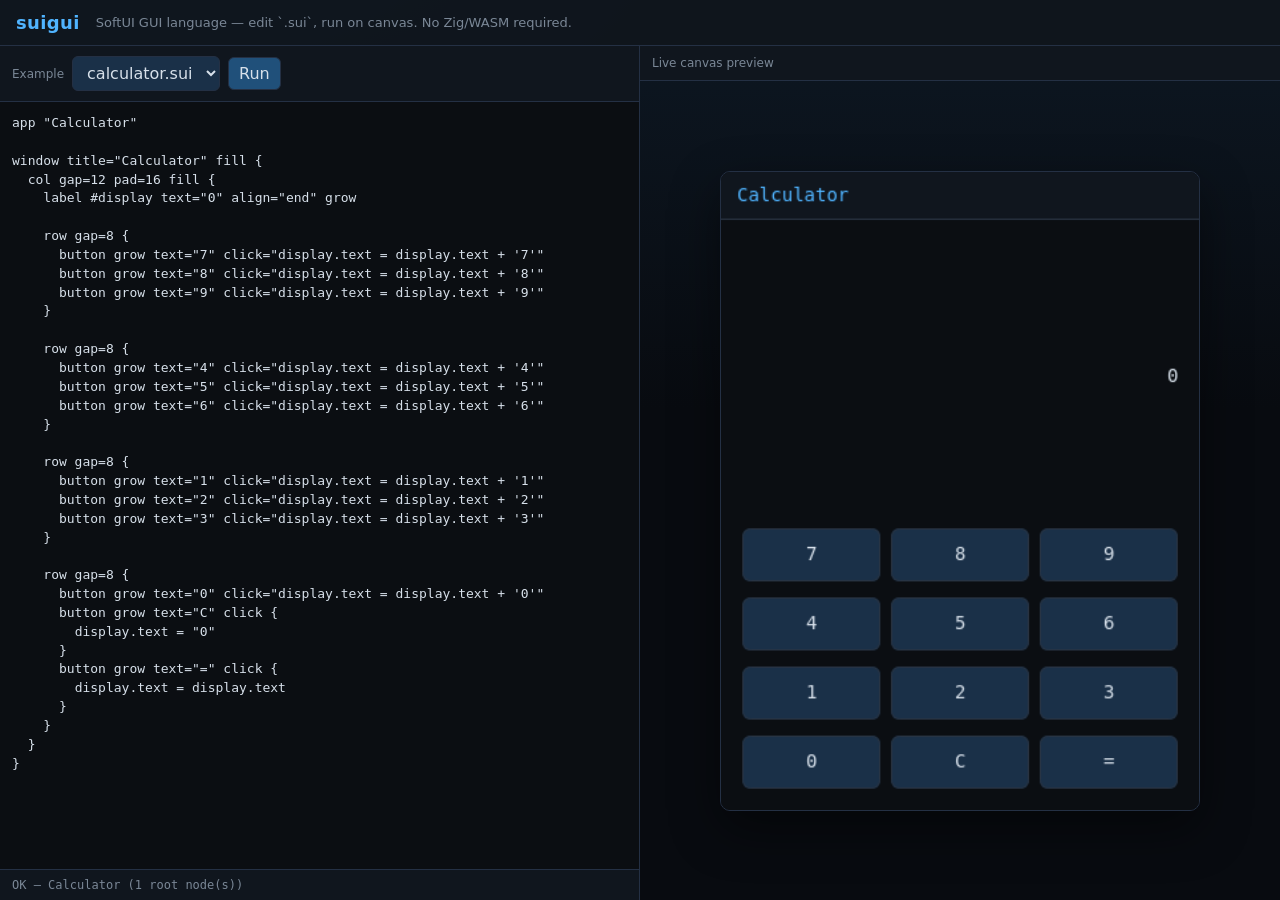
==== sdk/web/index.html @ 1f6dbe7d "Enhance SoftUI with suigui SDK integration, adding a high-level GUI language for app development. Up" ====
<!DOCTYPE html>
<html lang="en">
  <head>
    <meta charset="utf-8" />
    <meta name="viewport" content="width=device-width, initial-scale=1" />
    <title>suigui SDK Preview</title>
    <link rel="stylesheet" href="./style.css" />
  </head>
  <body>
    <header>
      <h1>suigui</h1>
      <p>SoftUI GUI language — edit `.sui`, run on canvas. No Zig/WASM required.</p>
    </header>
    <main>
      <section class="pane">
        <div class="toolbar">
          <label for="example">Example</label>
          <select id="example">
            <option value="hello.sui">hello.sui</option>
            <option value="counter.sui">counter.sui</option>
            <option value="calculator.sui" selected>calculator.sui</option>
          </select>
          <button type="button" id="reload" class="primary">Run</button>
        </div>
        <textarea id="source" spellcheck="false" aria-label="suigui source"></textarea>
        <div id="status" class="status">Ready.</div>
      </section>
      <section class="pane">
        <div class="toolbar">
          <span style="color: var(--dim); font-size: 12px">Live canvas preview</span>
        </div>
        <div class="canvas-wrap">
          <canvas id="view" width="360" height="480"></canvas>
        </div>
      </section>
    </main>
    <script type="module" src="./main.js"></script>
  </body>
</html>
---- sdk/web/style.css ----
:root {
  color-scheme: dark;
  --bg: #07090c;
  --panel: #10161e;
  --border: #243044;
  --fg: #d7e0ea;
  --dim: #7a8796;
  --accent: #50b4ff;
  --danger: #ff6b7a;
  --mono: ui-monospace, "Cascadia Code", Consolas, monospace;
  --sans: "Segoe UI", system-ui, sans-serif;
}

* {
  box-sizing: border-box;
}

html,
body {
  margin: 0;
  height: 100%;
  background: radial-gradient(1200px 600px at 10% -10%, #132033 0%, var(--bg) 55%);
  color: var(--fg);
  font-family: var(--sans);
}

body {
  display: flex;
  flex-direction: column;
  min-height: 100%;
}

header {
  display: flex;
  align-items: center;
  gap: 16px;
  padding: 12px 16px;
  border-bottom: 1px solid var(--border);
  background: rgba(16, 22, 30, 0.92);
}

header h1 {
  margin: 0;
  font-size: 18px;
  font-weight: 650;
  letter-spacing: 0.02em;
  color: var(--accent);
}

header p {
  margin: 0;
  color: var(--dim);
  font-size: 13px;
}

main {
  flex: 1;
  display: grid;
  grid-template-columns: minmax(280px, 1fr) minmax(320px, 1fr);
  min-height: 0;
}

@media (max-width: 900px) {
  main {
    grid-template-columns: 1fr;
    grid-template-rows: 1fr 1fr;
  }
}

.pane {
  display: flex;
  flex-direction: column;
  min-height: 0;
  border-right: 1px solid var(--border);
}

.pane:last-child {
  border-right: none;
}

.toolbar {
  display: flex;
  flex-wrap: wrap;
  gap: 8px;
  align-items: center;
  padding: 10px 12px;
  border-bottom: 1px solid var(--border);
  background: var(--panel);
}

.toolbar label {
  font-size: 12px;
  color: var(--dim);
}

select,
button,
textarea {
  font: inherit;
}

select,
button {
  background: #1a3048;
  color: var(--fg);
  border: 1px solid var(--border);
  border-radius: 6px;
  padding: 6px 10px;
  cursor: pointer;
}

button:hover,
select:hover {
  border-color: var(--accent);
}

button.primary {
  background: #20507a;
}

textarea {
  flex: 1;
  width: 100%;
  resize: none;
  border: none;
  padding: 12px;
  background: #0b0e12;
  color: var(--fg);
  font-family: var(--mono);
  font-size: 13px;
  line-height: 1.45;
  outline: none;
}

.canvas-wrap {
  flex: 1;
  display: flex;
  align-items: center;
  justify-content: center;
  padding: 16px;
  min-height: 0;
  background:
    linear-gradient(180deg, rgba(20, 40, 60, 0.35), transparent 40%),
    #080b10;
}

canvas {
  width: min(100%, 480px);
  height: auto;
  aspect-ratio: 3 / 4;
  max-height: calc(100vh - 140px);
  background: #0b0e12;
  border: 1px solid var(--border);
  border-radius: 10px;
  box-shadow: 0 18px 50px rgba(0, 0, 0, 0.45);
  touch-action: none;
}

.status {
  padding: 8px 12px;
  font-family: var(--mono);
  font-size: 12px;
  color: var(--dim);
  border-top: 1px solid var(--border);
  background: var(--panel);
  white-space: pre-wrap;
}

.status.error {
  color: var(--danger);
}
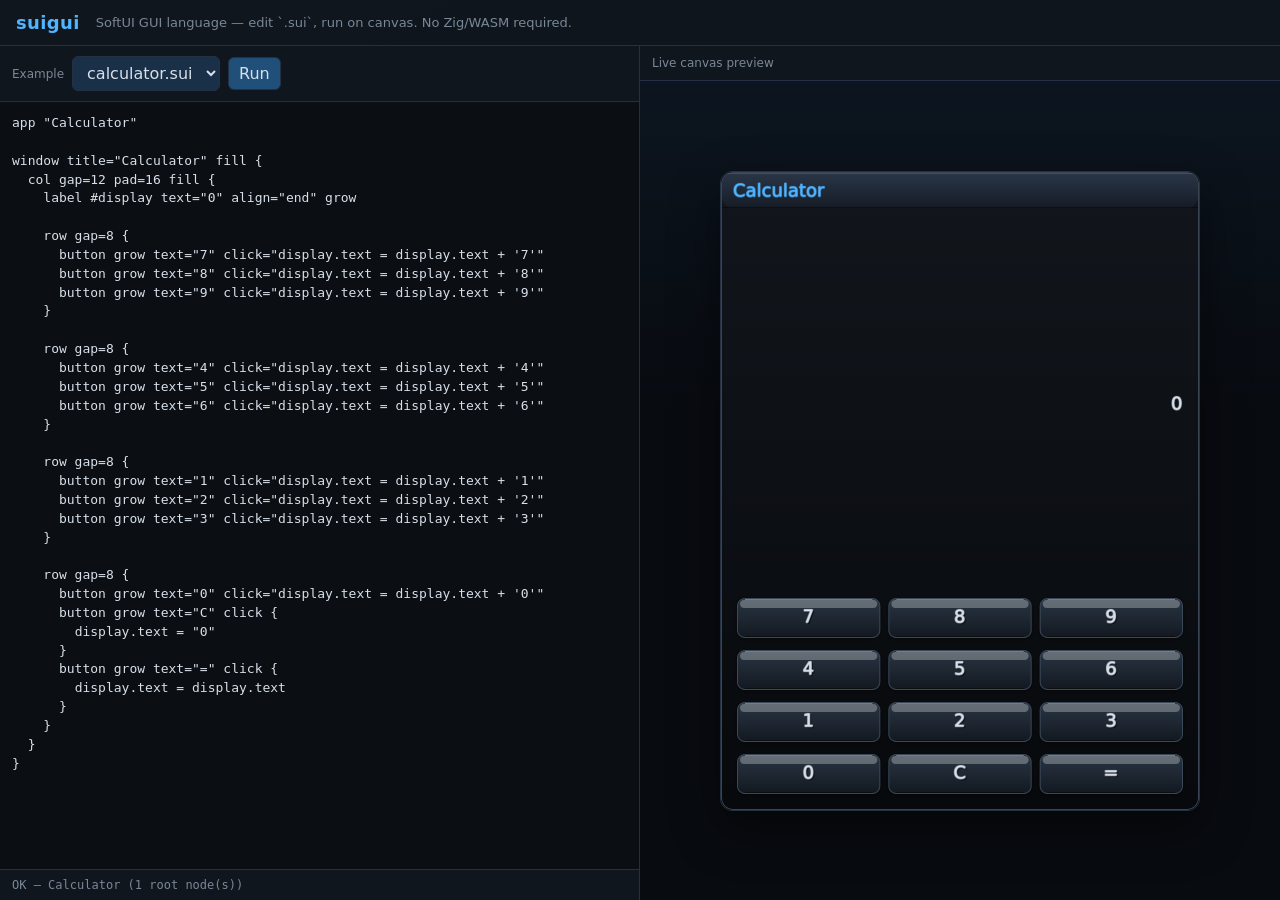
==== commit 3e6b89c3: "Add assets and enhance SoftUI capabilities with new host ABI functions. Include logo, sample images," ====
--- a/sdk/web/index.html
+++ b/sdk/web/index.html
@@ -30,7 +30,9 @@
           <span style="color: var(--dim); font-size: 12px">Live canvas preview</span>
         </div>
         <div class="canvas-wrap">
-          <canvas id="view" width="360" height="480"></canvas>
+          <div class="canvas-frame">
+            <canvas id="view" width="360" height="480"></canvas>
+          </div>
         </div>
       </section>
     </main>
--- a/sdk/web/style.css
+++ b/sdk/web/style.css
@@ -144,16 +144,26 @@
     #080b10;
 }
 
+/* Round the frame, not the <canvas> — canvas border-radius clips with jagged edges. */
+.canvas-frame {
+  width: min(100%, 480px);
+  max-height: calc(100vh - 140px);
+  aspect-ratio: 3 / 4;
+  border: 1px solid var(--border);
+  border-radius: 12px;
+  box-shadow: 0 18px 50px rgba(0, 0, 0, 0.45);
+  overflow: hidden;
+  background: #0b0e12;
+  line-height: 0;
+}
+
 canvas {
-  width: min(100%, 480px);
-  height: auto;
-  aspect-ratio: 3 / 4;
-  max-height: calc(100vh - 140px);
+  display: block;
+  width: 100%;
+  height: 100%;
   background: #0b0e12;
-  border: 1px solid var(--border);
-  border-radius: 10px;
-  box-shadow: 0 18px 50px rgba(0, 0, 0, 0.45);
   touch-action: none;
+  image-rendering: auto;
 }
 
 .status {
